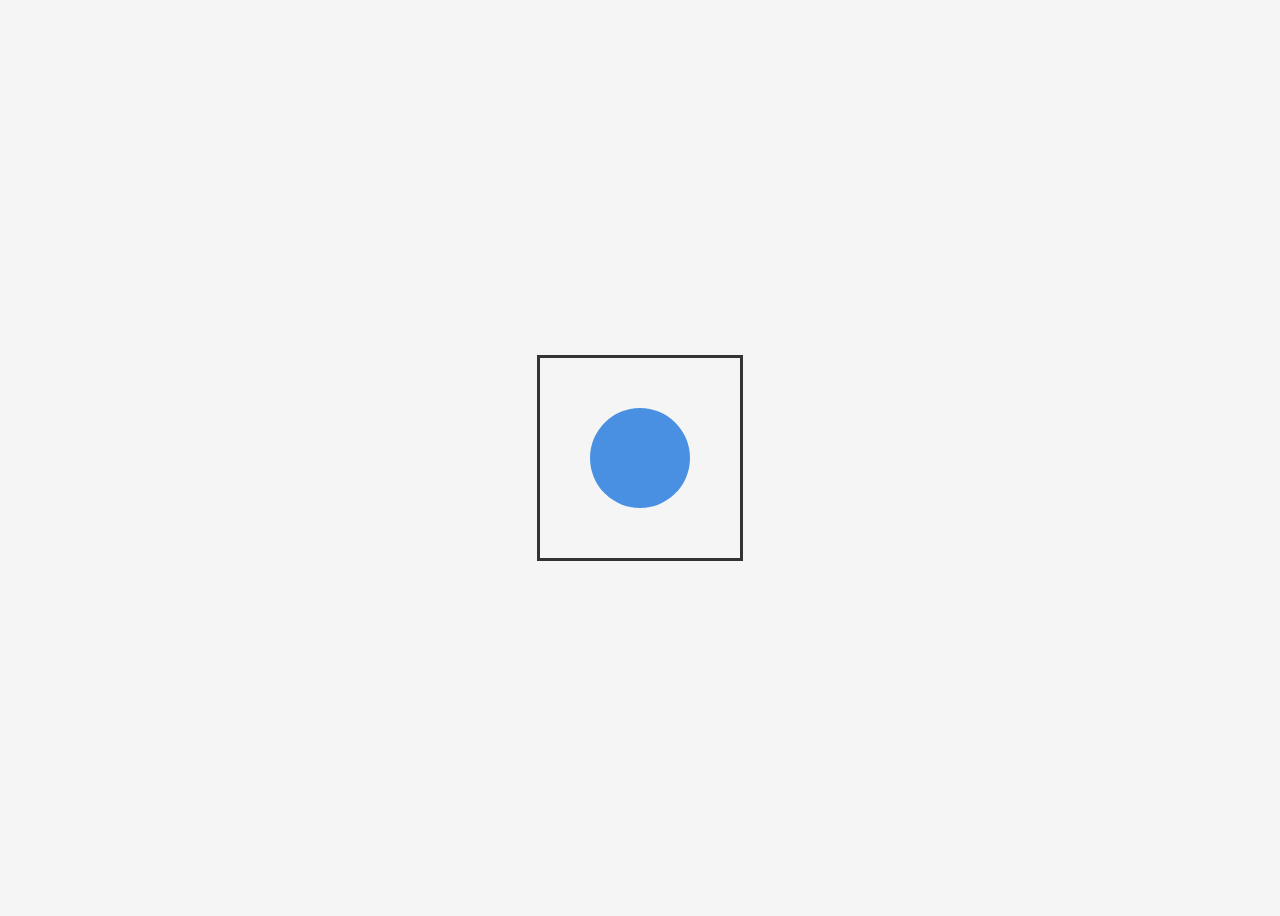
==== index.html @ 036c678e "Add initial HTML structure with a square and circle" ====
<!DOCTYPE html>
<html lang="no">
<head>
  <meta charset="UTF-8" />
  <title>Sirkel i firkant</title>
  <style>
    body {
      display: flex;
      justify-content: center;
      align-items: center;
      height: 100vh;
      background: #f5f5f5;
    }

    .square {
      width: 200px;
      height: 200px;
      border: 3px solid #333;
      display: flex;
      justify-content: center;
      align-items: center;
    }

    .circle {
      width: 100px;
      height: 100px;
      border-radius: 50%;
      background: #4a90e2;
    }
  </style>
</head>
<body>
  <div class="square">
    <div class="circle"></div>
  </div>
</body>
</html>
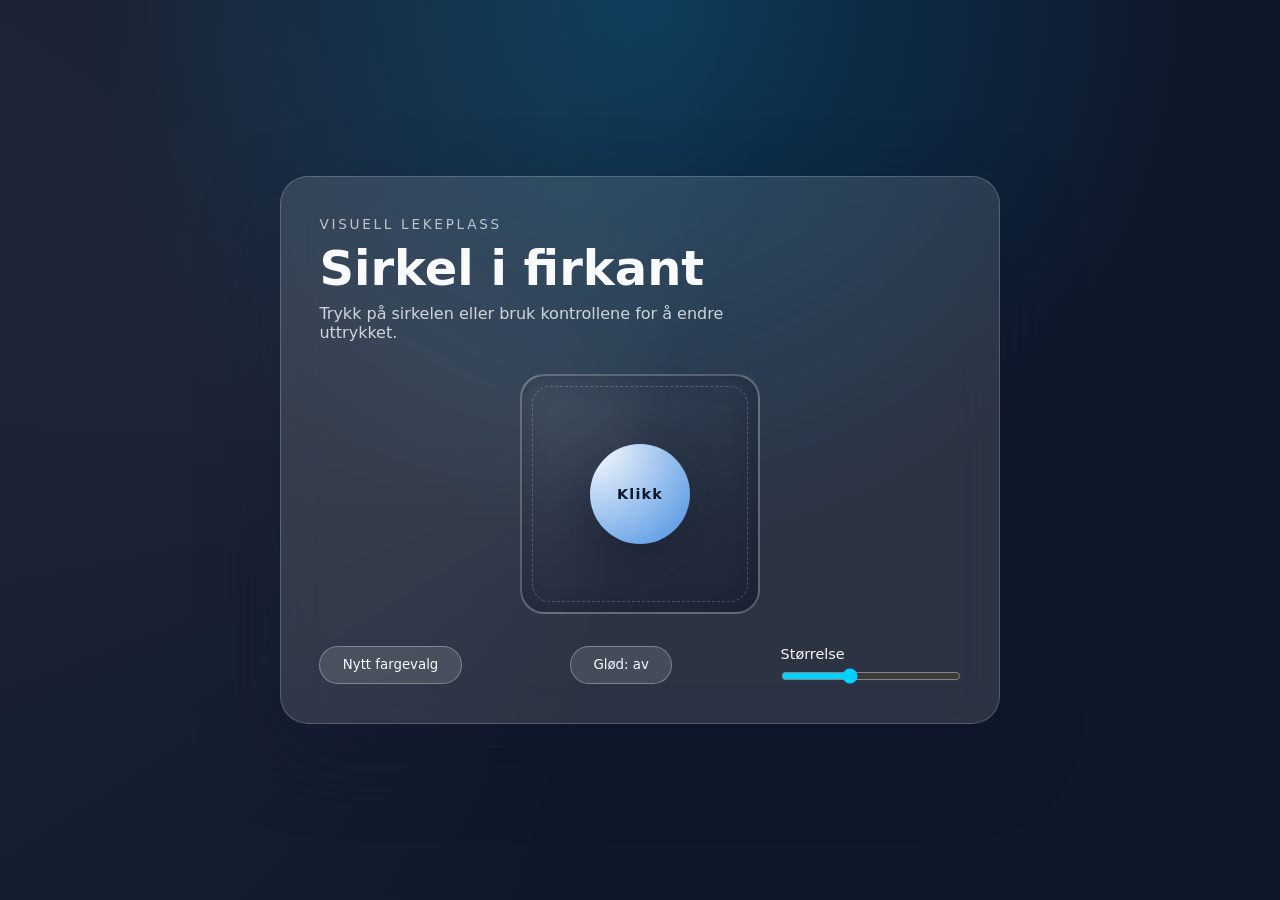
==== commit a50a6f80: "Split layout into HTML, CSS, and JS" ====
--- a/index.html
+++ b/index.html
@@ -2,36 +2,39 @@
 <html lang="no">
 <head>
   <meta charset="UTF-8" />
+  <meta name="viewport" content="width=device-width, initial-scale=1" />
   <title>Sirkel i firkant</title>
-  <style>
-    body {
-      display: flex;
-      justify-content: center;
-      align-items: center;
-      height: 100vh;
-      background: #f5f5f5;
-    }
-
-    .square {
-      width: 200px;
-      height: 200px;
-      border: 3px solid #333;
-      display: flex;
-      justify-content: center;
-      align-items: center;
-    }
-
-    .circle {
-      width: 100px;
-      height: 100px;
-      border-radius: 50%;
-      background: #4a90e2;
-    }
-  </style>
+  <link rel="stylesheet" href="styles.css" />
 </head>
 <body>
-  <div class="square">
-    <div class="circle"></div>
-  </div>
+  <main class="stage">
+    <section class="card">
+      <header class="card__header">
+        <p class="eyebrow">Visuell lekeplass</p>
+        <h1>Sirkel i firkant</h1>
+        <p class="subtitle">Trykk på sirkelen eller bruk kontrollene for å endre uttrykket.</p>
+      </header>
+
+      <div class="art" aria-live="polite">
+        <div class="square" id="square">
+          <div class="circle" id="circle" role="button" aria-pressed="false" tabindex="0">
+            <span class="circle__label">Klikk</span>
+          </div>
+          <span class="glow" aria-hidden="true"></span>
+        </div>
+      </div>
+
+      <div class="controls">
+        <button type="button" class="btn" id="randomize">Nytt fargevalg</button>
+        <button type="button" class="btn" id="toggle-glow">Glød: av</button>
+        <label class="range">
+          <span>Størrelse</span>
+          <input type="range" id="size" min="70" max="150" value="100" />
+        </label>
+      </div>
+    </section>
+  </main>
+
+  <script src="script.js"></script>
 </body>
 </html>
--- a/styles.css
+++ b/styles.css
@@ -0,0 +1,216 @@
+:root {
+  color-scheme: light;
+  --bg-1: #0f172a;
+  --bg-2: #0b3b5a;
+  --bg-3: #512d8a;
+  --card: rgba(255, 255, 255, 0.12);
+  --card-border: rgba(255, 255, 255, 0.2);
+  --text: #f8fafc;
+  --accent: #4a90e2;
+  --accent-2: #00d2ff;
+  --square: rgba(255, 255, 255, 0.08);
+  --shadow: 0 30px 80px rgba(15, 23, 42, 0.4);
+}
+
+* {
+  box-sizing: border-box;
+  margin: 0;
+  padding: 0;
+  font-family: "Inter", "Segoe UI", system-ui, sans-serif;
+}
+
+body {
+  min-height: 100vh;
+  display: grid;
+  place-items: center;
+  padding: 2.5rem;
+  background: radial-gradient(circle at top, var(--bg-2), var(--bg-1) 50%),
+    radial-gradient(circle at bottom, var(--bg-3), transparent 60%);
+  color: var(--text);
+  overflow: hidden;
+}
+
+body::before,
+body::after {
+  content: "";
+  position: fixed;
+  inset: -20%;
+  background: conic-gradient(from 180deg, transparent, rgba(255, 255, 255, 0.1), transparent 60%);
+  animation: spin 18s linear infinite;
+  opacity: 0.4;
+  pointer-events: none;
+}
+
+body::after {
+  animation-direction: reverse;
+  opacity: 0.25;
+}
+
+@keyframes spin {
+  to {
+    transform: rotate(1turn);
+  }
+}
+
+.stage {
+  width: min(720px, 100%);
+}
+
+.card {
+  background: var(--card);
+  border: 1px solid var(--card-border);
+  border-radius: 28px;
+  padding: clamp(1.5rem, 3vw, 3rem);
+  box-shadow: var(--shadow);
+  backdrop-filter: blur(20px);
+}
+
+.card__header {
+  display: grid;
+  gap: 0.5rem;
+  margin-bottom: 2rem;
+}
+
+.eyebrow {
+  font-size: 0.85rem;
+  letter-spacing: 0.2em;
+  text-transform: uppercase;
+  color: rgba(248, 250, 252, 0.7);
+}
+
+h1 {
+  font-size: clamp(2rem, 4vw, 3rem);
+}
+
+.subtitle {
+  color: rgba(248, 250, 252, 0.8);
+  max-width: 42ch;
+}
+
+.art {
+  display: grid;
+  place-items: center;
+  margin-bottom: 2rem;
+}
+
+.square {
+  position: relative;
+  width: 240px;
+  height: 240px;
+  border-radius: 24px;
+  border: 2px solid rgba(255, 255, 255, 0.25);
+  background: linear-gradient(145deg, rgba(255, 255, 255, 0.05), rgba(15, 23, 42, 0.5));
+  display: grid;
+  place-items: center;
+  box-shadow: inset 0 0 25px rgba(15, 23, 42, 0.35);
+  overflow: hidden;
+}
+
+.square::after {
+  content: "";
+  position: absolute;
+  inset: 10px;
+  border-radius: 18px;
+  border: 1px dashed rgba(255, 255, 255, 0.2);
+}
+
+.circle {
+  width: 100px;
+  height: 100px;
+  border-radius: 50%;
+  display: grid;
+  place-items: center;
+  font-weight: 600;
+  color: #0f172a;
+  background: radial-gradient(circle at top left, #ffffff, var(--accent));
+  box-shadow: 0 18px 40px rgba(15, 23, 42, 0.35);
+  cursor: pointer;
+  transition: transform 0.3s ease, box-shadow 0.3s ease, background 0.3s ease;
+  position: relative;
+  z-index: 2;
+}
+
+.circle:hover {
+  transform: scale(1.05) translateY(-2px);
+  box-shadow: 0 22px 48px rgba(15, 23, 42, 0.45);
+}
+
+.circle__label {
+  font-size: 0.9rem;
+  letter-spacing: 0.08em;
+}
+
+.circle.pulse {
+  animation: pulse 1.2s ease-in-out infinite;
+}
+
+@keyframes pulse {
+  0%,
+  100% {
+    transform: scale(1);
+  }
+  50% {
+    transform: scale(1.08);
+  }
+}
+
+.glow {
+  position: absolute;
+  width: 140px;
+  height: 140px;
+  border-radius: 50%;
+  background: radial-gradient(circle, rgba(0, 210, 255, 0.7), transparent 60%);
+  filter: blur(12px);
+  opacity: 0;
+  transition: opacity 0.3s ease;
+}
+
+.glow.active {
+  opacity: 1;
+}
+
+.controls {
+  display: flex;
+  flex-wrap: wrap;
+  gap: 1rem;
+  align-items: center;
+  justify-content: space-between;
+}
+
+.btn {
+  border: 1px solid rgba(255, 255, 255, 0.3);
+  background: rgba(255, 255, 255, 0.12);
+  color: var(--text);
+  padding: 0.65rem 1.4rem;
+  border-radius: 999px;
+  cursor: pointer;
+  transition: transform 0.2s ease, background 0.2s ease;
+}
+
+.btn:hover {
+  transform: translateY(-1px);
+  background: rgba(255, 255, 255, 0.2);
+}
+
+.range {
+  display: grid;
+  gap: 0.4rem;
+  font-size: 0.9rem;
+}
+
+.range input[type="range"] {
+  width: 180px;
+  accent-color: var(--accent-2);
+}
+
+@media (max-width: 560px) {
+  .square {
+    width: 200px;
+    height: 200px;
+  }
+
+  .controls {
+    flex-direction: column;
+    align-items: flex-start;
+  }
+}
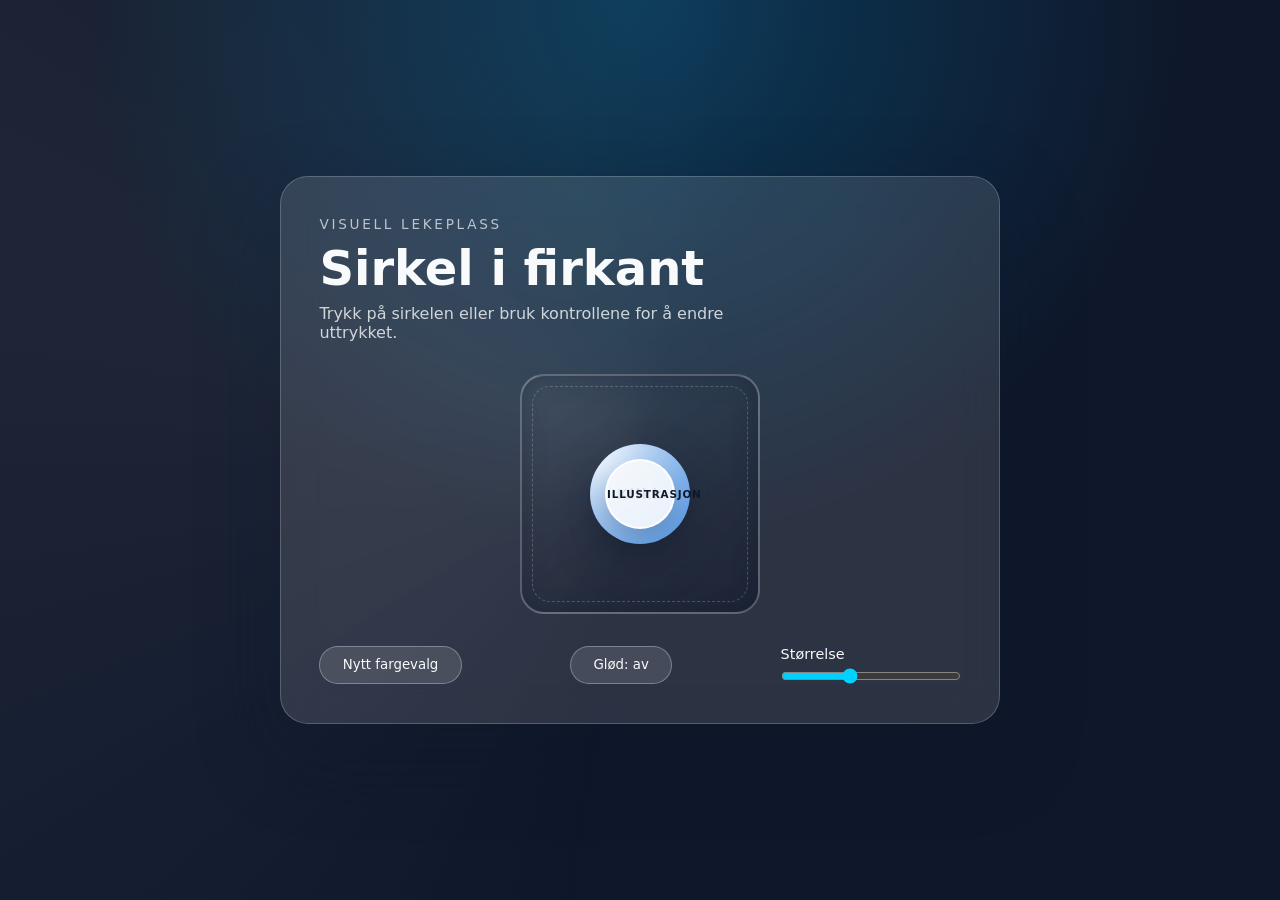
==== commit 6916e693: "Add illustration page for circle CTA" ====
--- a/index.html
+++ b/index.html
@@ -19,6 +19,7 @@
         <div class="square" id="square">
           <div class="circle" id="circle" role="button" aria-pressed="false" tabindex="0">
             <span class="circle__label">Klikk</span>
+            <a class="circle__cta" href="illustrasjon.html">Illustrasjon</a>
           </div>
           <span class="glow" aria-hidden="true"></span>
         </div>
--- a/styles.css
+++ b/styles.css
@@ -46,6 +46,17 @@
   opacity: 0.25;
 }
 
+.body--illustration {
+  background: #f5f7fb;
+  color: #1f2937;
+  overflow: auto;
+}
+
+.body--illustration::before,
+.body--illustration::after {
+  display: none;
+}
+
 @keyframes spin {
   to {
     transform: rotate(1turn);
@@ -140,6 +151,33 @@
   letter-spacing: 0.08em;
 }
 
+.circle__cta {
+  position: absolute;
+  inset: 0;
+  margin: auto;
+  width: 70px;
+  height: 70px;
+  border-radius: 50%;
+  display: grid;
+  place-items: center;
+  text-decoration: none;
+  font-size: 0.65rem;
+  letter-spacing: 0.08em;
+  text-transform: uppercase;
+  font-weight: 600;
+  color: #0f172a;
+  background: rgba(248, 250, 252, 0.9);
+  border: 2px solid rgba(255, 255, 255, 0.9);
+  box-shadow: 0 10px 20px rgba(15, 23, 42, 0.2);
+  transition: transform 0.2s ease, box-shadow 0.2s ease;
+}
+
+.circle__cta:hover,
+.circle__cta:focus-visible {
+  transform: scale(1.05);
+  box-shadow: 0 14px 26px rgba(15, 23, 42, 0.3);
+}
+
 .circle.pulse {
   animation: pulse 1.2s ease-in-out infinite;
 }
@@ -175,6 +213,135 @@
   gap: 1rem;
   align-items: center;
   justify-content: space-between;
+}
+
+.illustration {
+  width: min(900px, 100%);
+  margin: 0 auto;
+  display: grid;
+  gap: 2rem;
+}
+
+.illustration__header {
+  display: grid;
+  gap: 0.6rem;
+}
+
+.illustration__header p {
+  color: #4b5563;
+  max-width: 60ch;
+}
+
+.illustration__back {
+  align-self: start;
+  width: max-content;
+  padding: 0.5rem 1.2rem;
+  border-radius: 999px;
+  border: 1px solid rgba(31, 41, 55, 0.2);
+  color: #1f2937;
+  text-decoration: none;
+  background: #ffffff;
+  box-shadow: 0 8px 20px rgba(15, 23, 42, 0.08);
+  transition: transform 0.2s ease, box-shadow 0.2s ease;
+}
+
+.illustration__back:hover,
+.illustration__back:focus-visible {
+  transform: translateY(-1px);
+  box-shadow: 0 12px 24px rgba(15, 23, 42, 0.12);
+}
+
+.diagram {
+  position: relative;
+  width: min(720px, 90vw);
+  aspect-ratio: 1;
+  margin: 0 auto;
+  border-radius: 32px;
+  background: #eef2f7;
+  display: grid;
+  place-items: center;
+  box-shadow: inset 0 0 0 1px rgba(148, 163, 184, 0.3), 0 30px 60px rgba(15, 23, 42, 0.12);
+  overflow: hidden;
+  padding: 1.5rem;
+}
+
+.diagram__core {
+  width: 160px;
+  height: 160px;
+  border-radius: 50%;
+  background: #94a3b8;
+  color: #1f2937;
+  display: grid;
+  place-items: center;
+  text-align: center;
+  font-weight: 600;
+  gap: 0.25rem;
+  box-shadow: 0 20px 40px rgba(15, 23, 42, 0.2);
+}
+
+.diagram__core span {
+  font-size: 0.95rem;
+}
+
+.diagram__core small {
+  font-size: 0.7rem;
+  color: rgba(31, 41, 55, 0.7);
+}
+
+.diagram__node {
+  position: absolute;
+  top: 50%;
+  left: 50%;
+  width: 120px;
+  height: 120px;
+  border-radius: 50%;
+  display: grid;
+  place-items: center;
+  text-align: center;
+  padding: 0.6rem;
+  font-size: 0.7rem;
+  line-height: 1.2;
+  font-weight: 600;
+  box-shadow: 0 12px 24px rgba(15, 23, 42, 0.15);
+  transform: translate(-50%, -50%) translate(var(--x), var(--y));
+}
+
+.diagram__node--blue {
+  background: #86b6f4;
+  color: #0f172a;
+}
+
+.diagram__node--green {
+  background: #7dd3a5;
+  color: #0f172a;
+}
+
+.diagram__node--orange {
+  background: #f6b37b;
+  color: #1f2937;
+}
+
+.diagram__legend {
+  display: flex;
+  flex-wrap: wrap;
+  gap: 1rem;
+  justify-content: center;
+  font-size: 0.85rem;
+  color: #4b5563;
+}
+
+.diagram__legend span {
+  display: inline-flex;
+  gap: 0.4rem;
+  align-items: center;
+}
+
+.diagram__legend span::before {
+  content: "";
+  width: 10px;
+  height: 10px;
+  border-radius: 50%;
+  background: currentColor;
 }
 
 .btn {
@@ -209,6 +376,18 @@
     height: 200px;
   }
 
+  .circle__cta {
+    width: 60px;
+    height: 60px;
+    font-size: 0.55rem;
+  }
+
+  .diagram__node {
+    width: 95px;
+    height: 95px;
+    font-size: 0.6rem;
+  }
+
   .controls {
     flex-direction: column;
     align-items: flex-start;
